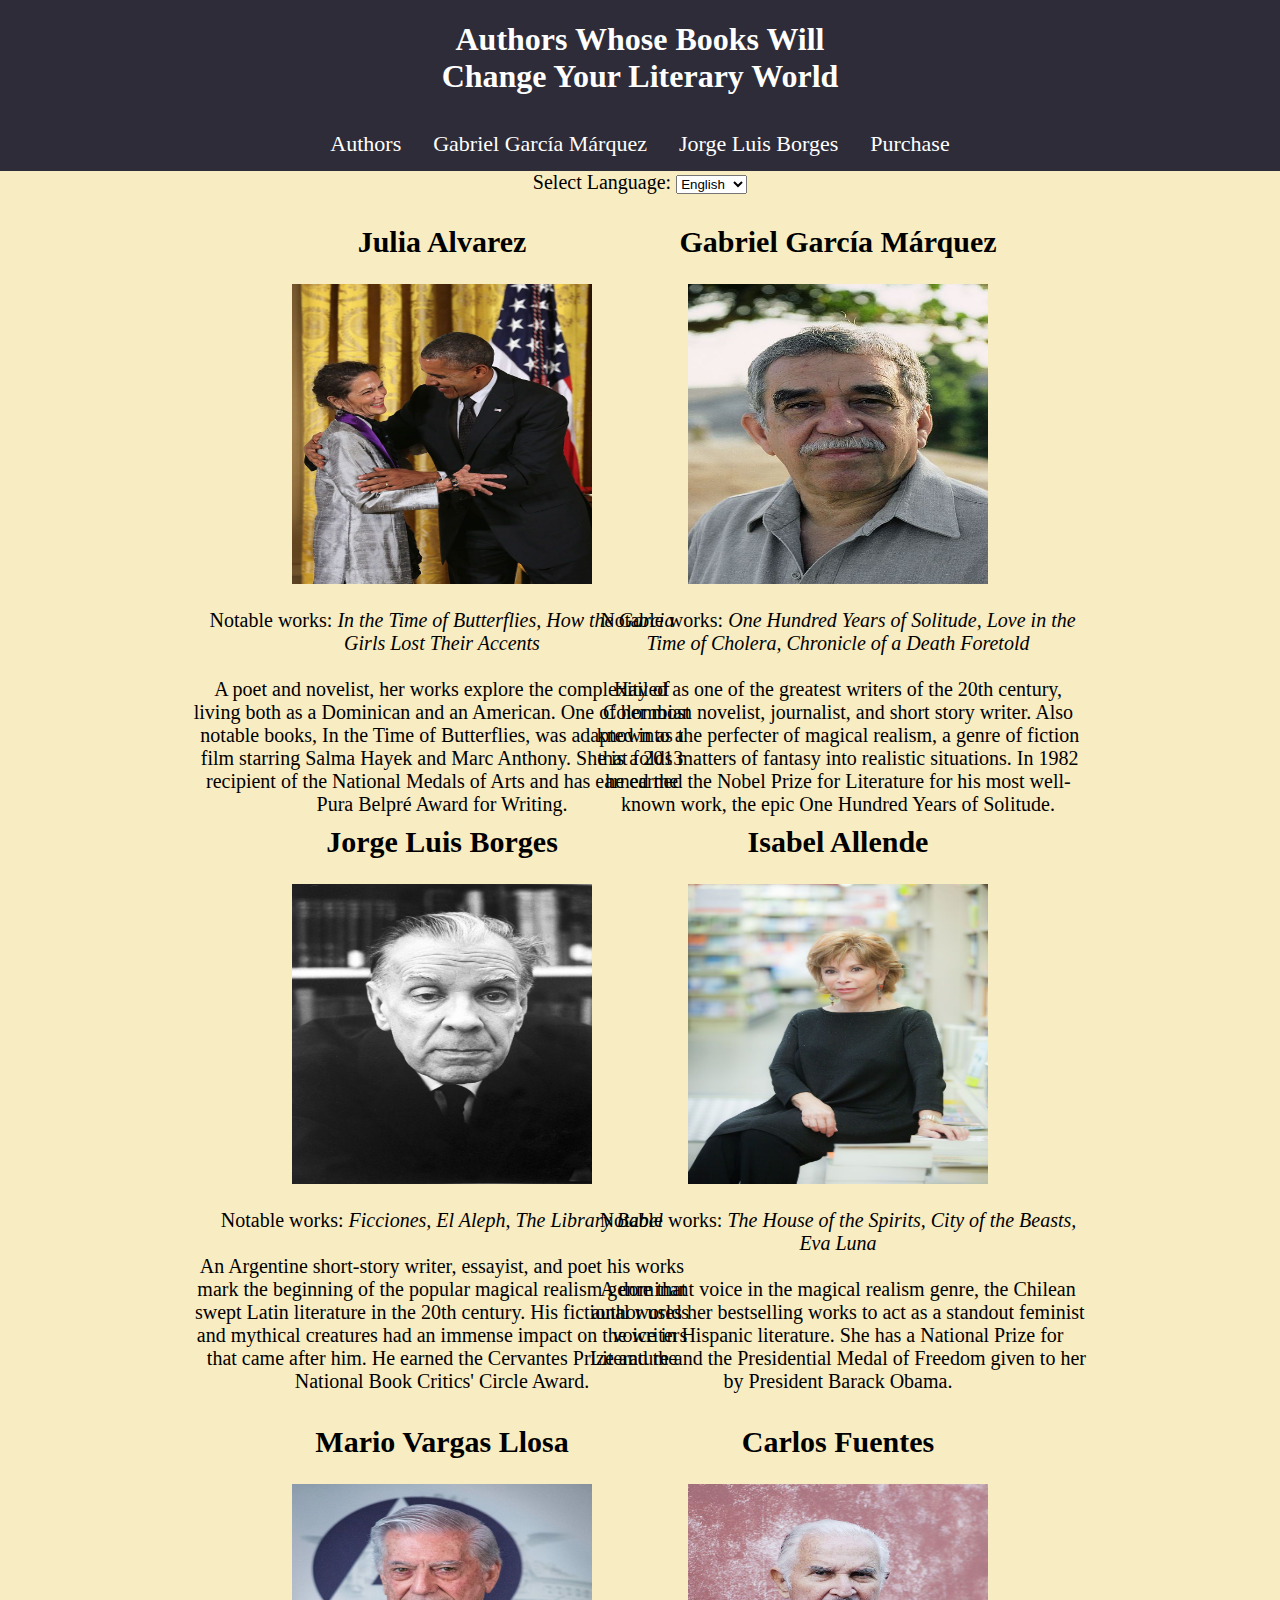
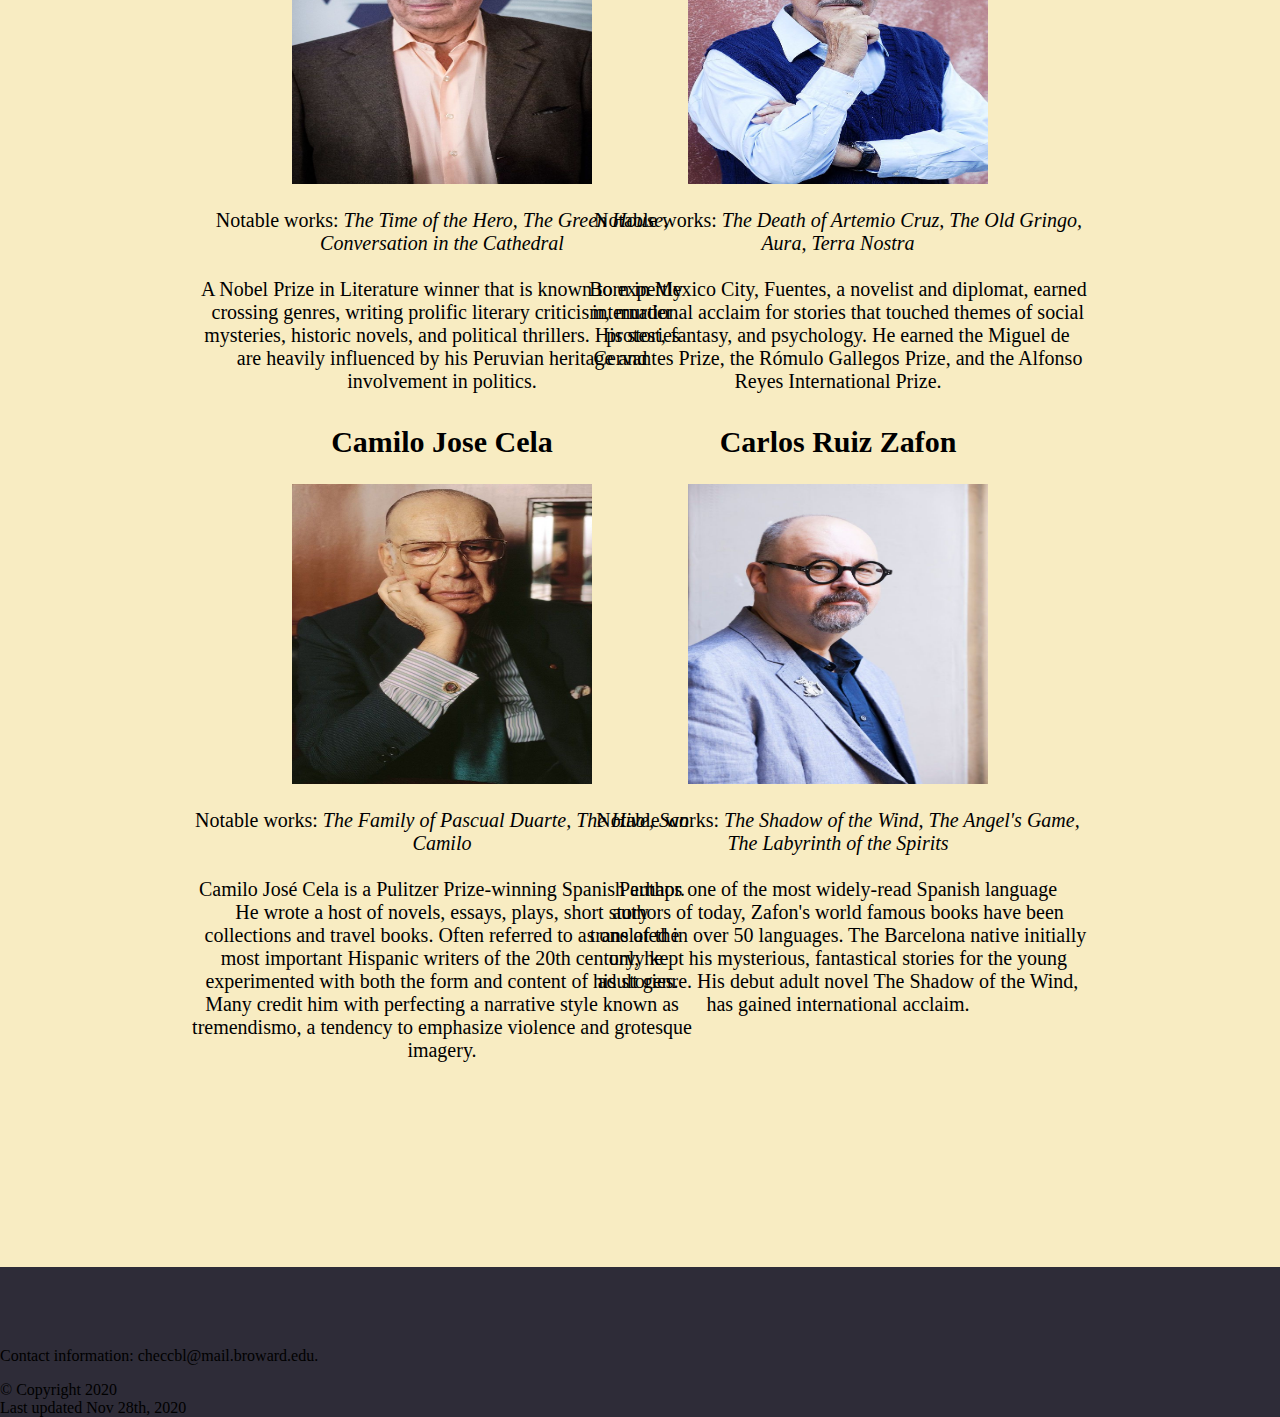
==== index.html @ 3d765da2 "adding files" ====
<!DOCTYPE html>
  <html lang="en">
    <head>
      <meta charset="UTF-8">
      <meta name="viewport" content="width=device-width, initial-scale=1.0">
      <meta http-equiv="X-UA-Compatible" content="ie=edge">
      <link rel="stylesheet" href="fansite.css">

      <!-- Bootstrap Intro     
    <meta charset="utf-8">
    <meta name="viewport" content="width=device-width, initial-scale=1">
    <link rel="stylesheet" href="https://maxcdn.bootstrapcdn.com/bootstrap/3.3.7/css/bootstrap.min.css">
    <script src="https://ajax.googleapis.com/ajax/libs/jquery/3.2.1/jquery.min.js"></script>
    <script src="https://maxcdn.bootstrapcdn.com/bootstrap/3.3.7/js/bootstrap.min.js"></script>
     End of Bootstrap Intro -->

    <!-- Check Marker-->
    <title>Spanish-Language Authors</title>
  </head>
  <body>
    <div class="mainTitle">
    
	    <div id="titlediv"><a href="index.html"><div id="innertitlediv"><h1>Authors Whose Books Will Change Your Literary World</h1></div></a></div>
    </div>
    <div id="tabs">
      <ul class="tab">
        <li class="active"><a href="index.html" class="tablinks">Authors</a></li>

        <li><a href="about.html" class="tablinks">Gabriel García Márquez</a></li>
        <li><a href="author.html" class="tablinks">Jorge Luis Borges</a></li>
        <li><a href="https://www.amazon.com/Best-Sellers-Books-Spanish-Portuguese-Literature/zgbs/books/10441" class="tablinks">Purchase</a></li>
      </ul>
    </div>
    <div class="mainBody">
<!-- Language Block -->  
<div id="lang">
  <form id="langform" align="center" onsubmit="return false">
      Select Language: 
      <select form="langform" id="lan" onchange="change()">
          <option value="1" selected>English</option>
          <option value="2">Spanish</option>
      </select>
  </form>
</div>
<!-- End lang -->

   
      <div id="Marquez">
	 <h2>Gabriel García Márquez</h2>
	 <img src="images/Gabriel_Garcia_Marquez.jpg"></img>
	 <p>Notable works: <i>One Hundred Years of Solitude, Love in the Time of Cholera, Chronicle of a Death Foretold </i><br><br>
    Hailed as one of the greatest writers of the 20th century, Colombian novelist, journalist, and short story writer. Also known as the perfecter of magical realism, a genre of fiction that folds matters of fantasy into realistic situations. In 1982 he earned the Nobel Prize for Literature for his most well-known work, the epic One Hundred Years of Solitude.</p>
      </div>
      <div id="Alvarez">
	 <h2>Julia Alvarez</h2>
	 <img src="images/Julia_Alvarez.jpg"></img>
	 <p>Notable works: <i>In the Time of Butterflies, How the Garcia Girls Lost Their Accents</i>
     <br><br>
    A poet and novelist, her works explore the complexity of living both as a Dominican and an American. One of her most notable books, In the Time of Butterflies, was adapted into a film starring Salma Hayek and Marc Anthony. She is a 2013 recipient of the National Medals of Arts and has earned the Pura Belpré Award for Writing.</p>
      </div>
      <div id="Allende">
	 <h2>Isabel Allende</h2>
	 <img src="images/Isabel_Allende.jpg"></img>
	 <p>Notable works: <i>The House of the Spirits, City of the Beasts, Eva Luna</i>
     <br><br>
    A dominant voice in the magical realism genre, the Chilean author uses her bestselling works to act as a standout feminist voice in Hispanic literature. She has a National Prize for Literature and the Presidential Medal of Freedom given to her by President Barack Obama.</p>
      </div>
      <div id="Borges">
	 <h2>Jorge Luis Borges</h2>
	 <img src="images/Jorge_Luis_Borges.jpg"></img>
	 <p>Notable works: <i>Ficciones, El Aleph, The Library Babel</i>
     <br><br>
    An Argentine short-story writer, essayist, and poet his works mark the beginning of the popular magical realism genre that swept Latin literature in the 20th century. His fictional worlds and mythical creatures had an immense impact on the writers that came after him. He earned the Cervantes Prize and the National Book Critics' Circle Award.</p>
      </div>
      <div id="Fuentes">
	 <h2>Carlos Fuentes</h2>
	 <img src="images/Carlos_Fuentes.jpg"></img>
	 <p>Notable works: <i>The Death of Artemio Cruz, The Old Gringo, Aura, Terra Nostra</i>
     <br><br>
    Born in Mexico City, Fuentes, a novelist and diplomat, earned international acclaim for stories that touched themes of social protest, fantasy, and psychology. He earned the Miguel de Cervantes Prize, the Rómulo Gallegos Prize, and the Alfonso Reyes International Prize.</p>
      </div>
      <div id="Llosa">
	 <h2>Mario Vargas Llosa</h2>
	 <img src="images/Mario_Vargas_Llosa.jpg"></img>
	 <p>Notable works: <i>The Time of the Hero, The Green House, Conversation in the Cathedral</i>
     <br><br>
    A Nobel Prize in Literature winner that is known to expertly crossing genres, writing prolific literary criticism, murder mysteries, historic novels, and political thrillers. His stories are heavily influenced by his Peruvian heritage and involvement in politics.
    </p>
      </div>
      <div id="Zafon">
	 <h2>Carlos Ruiz Zafon</h2>
	 <img src="images/Carlos_Ruiz_Zafon.jpg"></img>
	 <p>Notable works: <i>The Shadow of the Wind, The Angel's Game, The Labyrinth of the Spirits</i>
     <br><br>
    Perhaps one of the most widely-read Spanish language authors of today, Zafon's world famous books have been translated in over 50 languages. The Barcelona native initially only kept his mysterious, fantastical stories for the young adult genre. His debut adult novel The Shadow of the Wind, has gained international acclaim.</p>
      </div>
      <div id="Cela">
	 <h2>Camilo Jose Cela</h2>
	 <img src="images/Camilo_Jose_Cela.jpg"></img>
	 <p>Notable works: <i>The Family of Pascual Duarte, The Hive, San Camilo</i>
     <br><br>
    Camilo José Cela is a Pulitzer Prize-winning Spanish author. He wrote a host of novels, essays, plays, short story collections and travel books. Often referred to as one of the most important Hispanic writers of the 20th century, he experimented with both the form and content of his stories. Many credit him with perfecting a narrative style known as tremendismo, a tendency to emphasize violence and grotesque imagery.</p>
      </div>
      
    </div>
    <div class="copy-section">
		  <div class="container">
			  <div class="footer-top">
				  
			  </div>
		  </div>
	  </div>
     
     
      <footer>
        <a id="footer"></a>
        
        <!--A link to email for contact-->
        <p>Contact information: <a href="mailto:checcbl@mail.broward.edu">
        checcbl@mail.broward.edu</a>.</p>
        
        <!--This entity code will place a copyright symbol on the page-->
        &copy; Copyright 2020<br>
        Last updated Nov 28th, 2020
      </footer>
    </body>
  </html>
---- fansite.css ----
*{text-decoration: none;
}
html, body {
    padding: 0;
    margin: 0;
    /*height: 100%;
    width: 100%;*/
    background:#2e2c38;
    /*font-family: 'Nunito', sans-serif;*/
    font-family: 'Apple Chancery', cursive;
}


html {
    overflow-x: hidden;
}
a:link {
    text-decoration: none;
    color:inherit;
}

#innertitlediv {
    color: white;
    width: 400px;
    margin: 0 auto;
}
img {
    width: 300px;
    height: 300px;
}

#solitudeBook {
    width: 350px;
    height: 400px;
}
#inmortalBook {
    width: 350px;
    height: 400px;
}
#Marquez {
    position: absolute;
    right: 15%;
    top: 200px;
    width: 500px;
    height: 300px;
    text-align: center;
}
#Alvarez{
    position: absolute;
    top: 200px;
    left: 15%;
    width: 500px;
    height: 300px;
    text-align: center;
}
#Allende {
    position: absolute;
    top: 800px;
    right: 15%;
    width: 500px;
    height: 300px;
    text-align: center;
}
#Borges {
    position: absolute;
    top: 800px;
    left: 15%;
    width: 500px;
    height: 300px;
    text-align: center;
}
#Fuentes {
    position: absolute;
    right: 15%;
    top: 1400px;
    width: 500px;
    height: 300px;
    text-align: center;
}
#Llosa {
    position: absolute;
    top: 1400px;
    left: 15%;
    width: 500px;
    height: 300px;
    text-align: center;
}
#Zafon {
    position: absolute;
    right: 15%;
    top: 2000px;
    width: 500px;
    height: 300px;
    text-align: center;
}


#Cela {
    position: absolute;
    top: 2000px;
    left: 15%;
    width: 500px;
    height: 300px;
    text-align: center;
}

/*********************************/


.mainTitle{
    top:0px;
    width: 100%;
    height: 100px;
    color: white;
    display: table;
    text-align: center;
}
.mainBody{
    height: 2750px;
    width: 100%;
    background: #F8ECC2;
    background-size: 100% 1200px;
    font-size: 20px;
}
.authorbody, .aboutbody {
   background: #F8ECC2;
   height: 1650px;
   width: 100%;
   text-align: center;
}
#moreinfo {
    padding: 20px;
    font-size: 18px;
}
#kazuo {
    width: 600px;
    padding: 10px;
    margin: 0 auto;
    font-size: 20px;
}
#video {
    padding: 10px;
}
#titlediv {
    vertical-align: middle;
    display: table-cell;
}
#tabs {
   float:left;
   background-color: #2e2c38;
   color: white;
   width: 100%;
   overflow: hidden;
   position: relative;
}
ul.tab {
    clear:left;
    float:left;
    list-style-type: none;
    margin: 0;
    padding: 0;
    /*border: 1px solid #ccc;*/
    background-color: transparent;
    position:relative;
    left:50%;
    text-align:center;
}

/* Float the list items side by side */
ul.tab li {
   display:block;
   float:left;
   list-style:none;
   margin:0;
   padding:0;
   position:relative;
   right:50%;
}

/* Style the links inside the list items */
ul.tab li a {
    display: block;
    color: white;
    text-align: center;
    padding: 14px 16px;
    text-decoration: none;
    transition: 0.3s;
    font-size: 22px;
}

/* Change background color of links on hover */
ul.tab li a:hover {
    background-color: #F8ECC2;
    color: black;
}

/* Create an active/current tablink class */
ul.tab li a:focus, .active {
    background-color: lighter(60%);
}
.copy-section {
    font-family: 'Nunito', sans-serif;
    padding: 2em 0;
    background: #2e2c38;
    text-align: center;
}

.container {
  padding-right: 15px;
  padding-left: 15px;
  margin-right: auto;
  margin-left: auto;
}
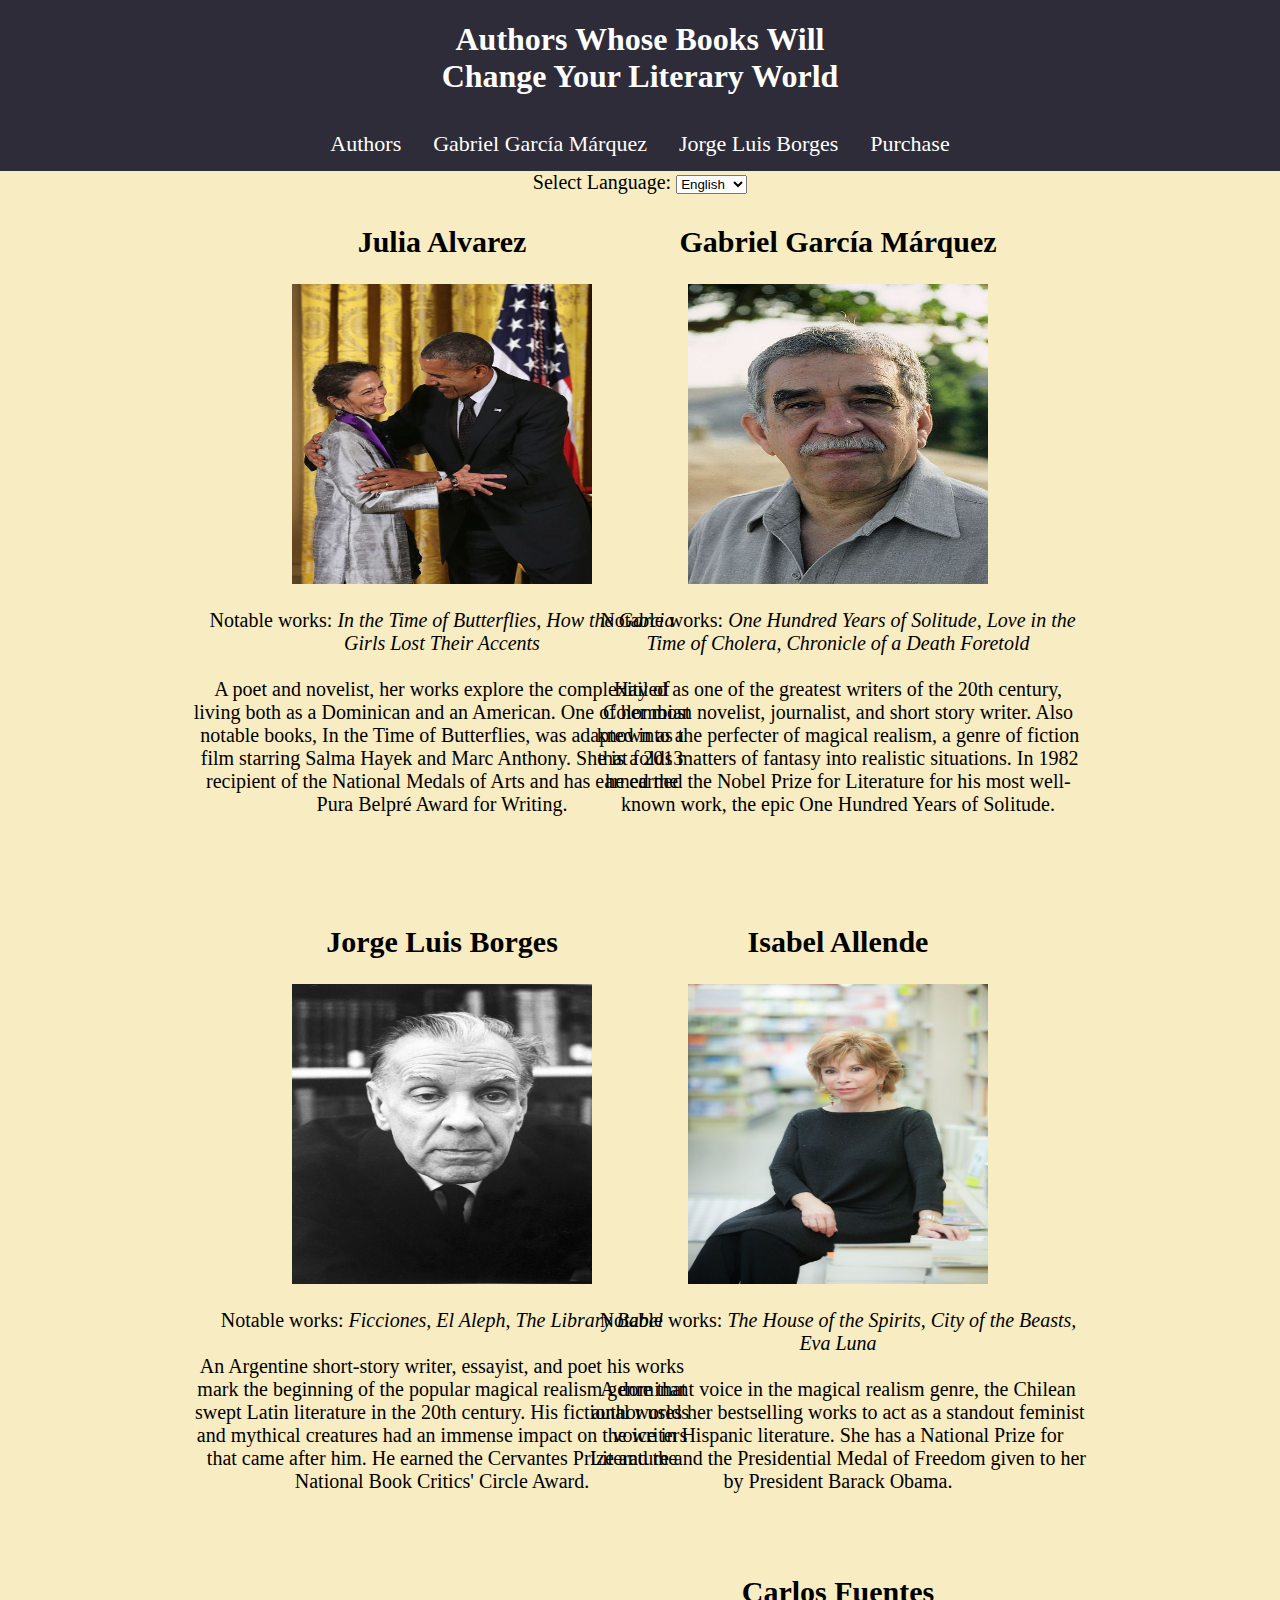
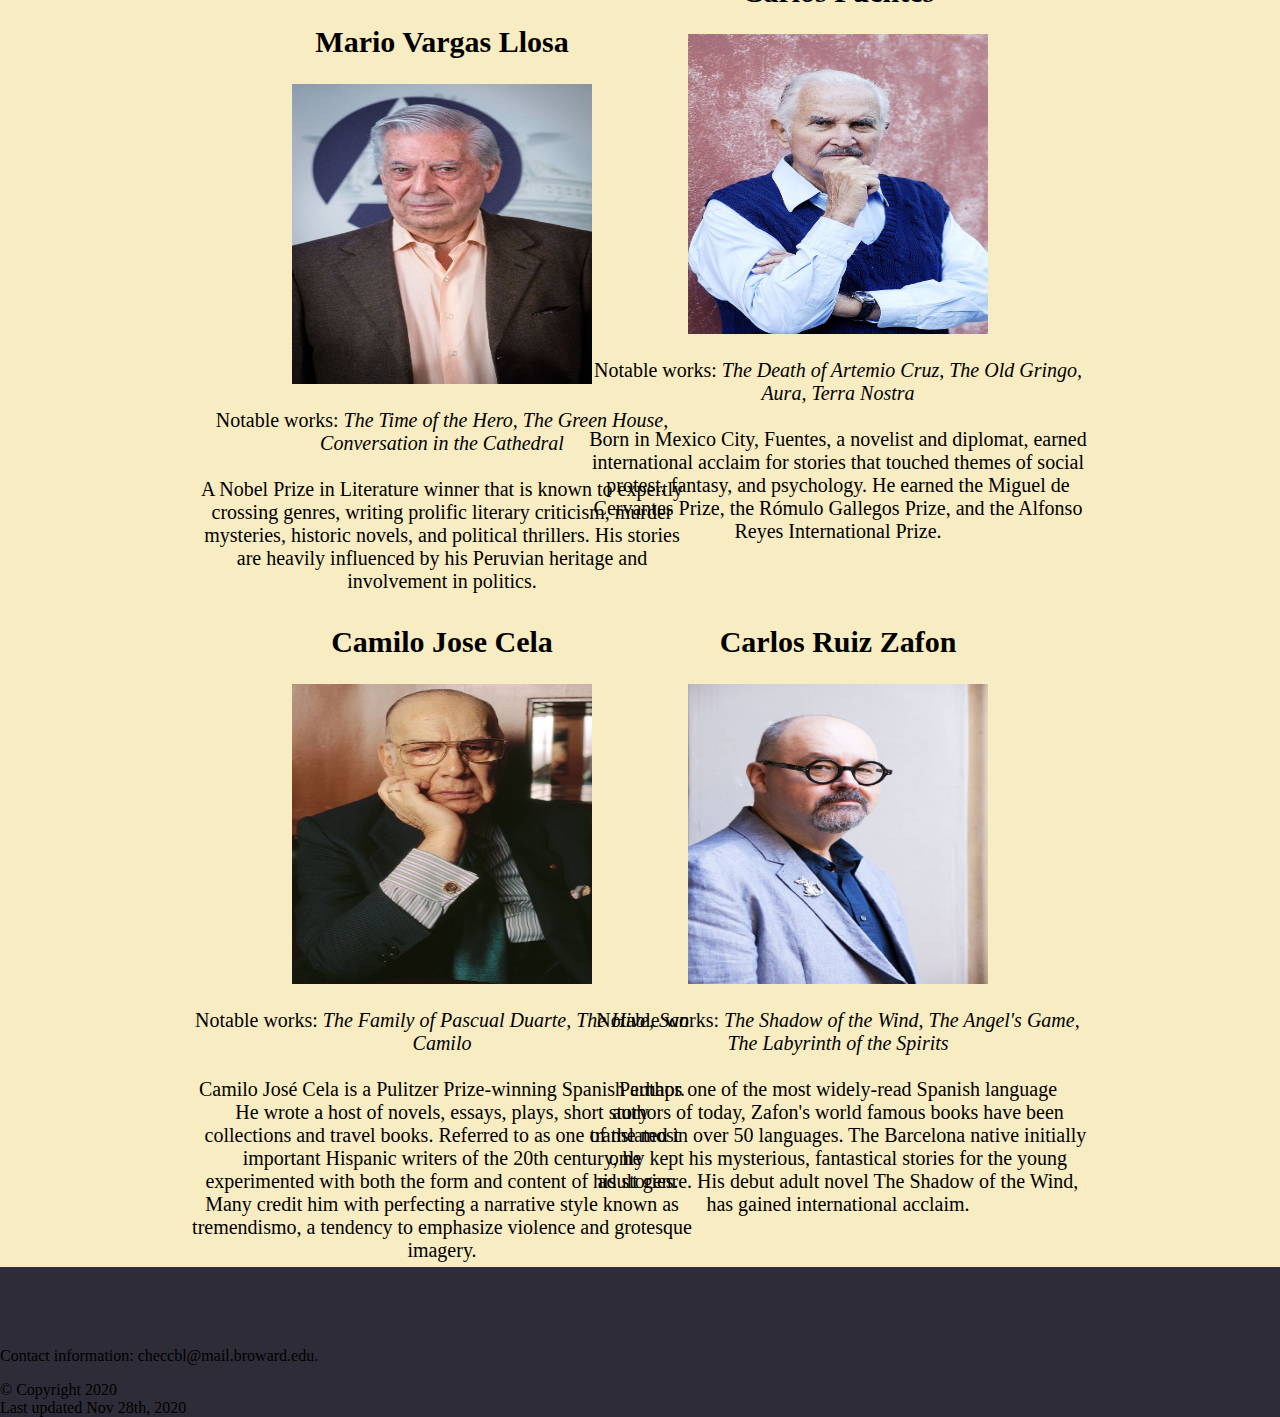
==== commit 0512c316: "edits" ====
--- a/index.html
+++ b/index.html
@@ -99,7 +99,7 @@
 	 <img src="images/Camilo_Jose_Cela.jpg"></img>
 	 <p>Notable works: <i>The Family of Pascual Duarte, The Hive, San Camilo</i>
      <br><br>
-    Camilo José Cela is a Pulitzer Prize-winning Spanish author. He wrote a host of novels, essays, plays, short story collections and travel books. Often referred to as one of the most important Hispanic writers of the 20th century, he experimented with both the form and content of his stories. Many credit him with perfecting a narrative style known as tremendismo, a tendency to emphasize violence and grotesque imagery.</p>
+    Camilo José Cela is a Pulitzer Prize-winning Spanish author. He wrote a host of novels, essays, plays, short story collections and travel books. Referred to as one of the most important Hispanic writers of the 20th century, he experimented with both the form and content of his stories. Many credit him with perfecting a narrative style known as tremendismo, a tendency to emphasize violence and grotesque imagery.</p>
       </div>
       
     </div>
--- a/fansite.css
+++ b/fansite.css
@@ -56,7 +56,7 @@
 }
 #Allende {
     position: absolute;
-    top: 800px;
+    top: 900px;
     right: 15%;
     width: 500px;
     height: 300px;
@@ -64,7 +64,7 @@
 }
 #Borges {
     position: absolute;
-    top: 800px;
+    top: 900px;
     left: 15%;
     width: 500px;
     height: 300px;
@@ -73,14 +73,14 @@
 #Fuentes {
     position: absolute;
     right: 15%;
-    top: 1400px;
+    top: 1550px;
     width: 500px;
     height: 300px;
     text-align: center;
 }
 #Llosa {
     position: absolute;
-    top: 1400px;
+    top: 1600px;
     left: 15%;
     width: 500px;
     height: 300px;
@@ -89,7 +89,7 @@
 #Zafon {
     position: absolute;
     right: 15%;
-    top: 2000px;
+    top: 2200px;
     width: 500px;
     height: 300px;
     text-align: center;
@@ -98,7 +98,7 @@
 
 #Cela {
     position: absolute;
-    top: 2000px;
+    top: 2200px;
     left: 15%;
     width: 500px;
     height: 300px;
@@ -137,7 +137,7 @@
     width: 600px;
     padding: 10px;
     margin: 0 auto;
-    font-size: 20px;
+    font-size: 18px;
 }
 #video {
     padding: 10px;
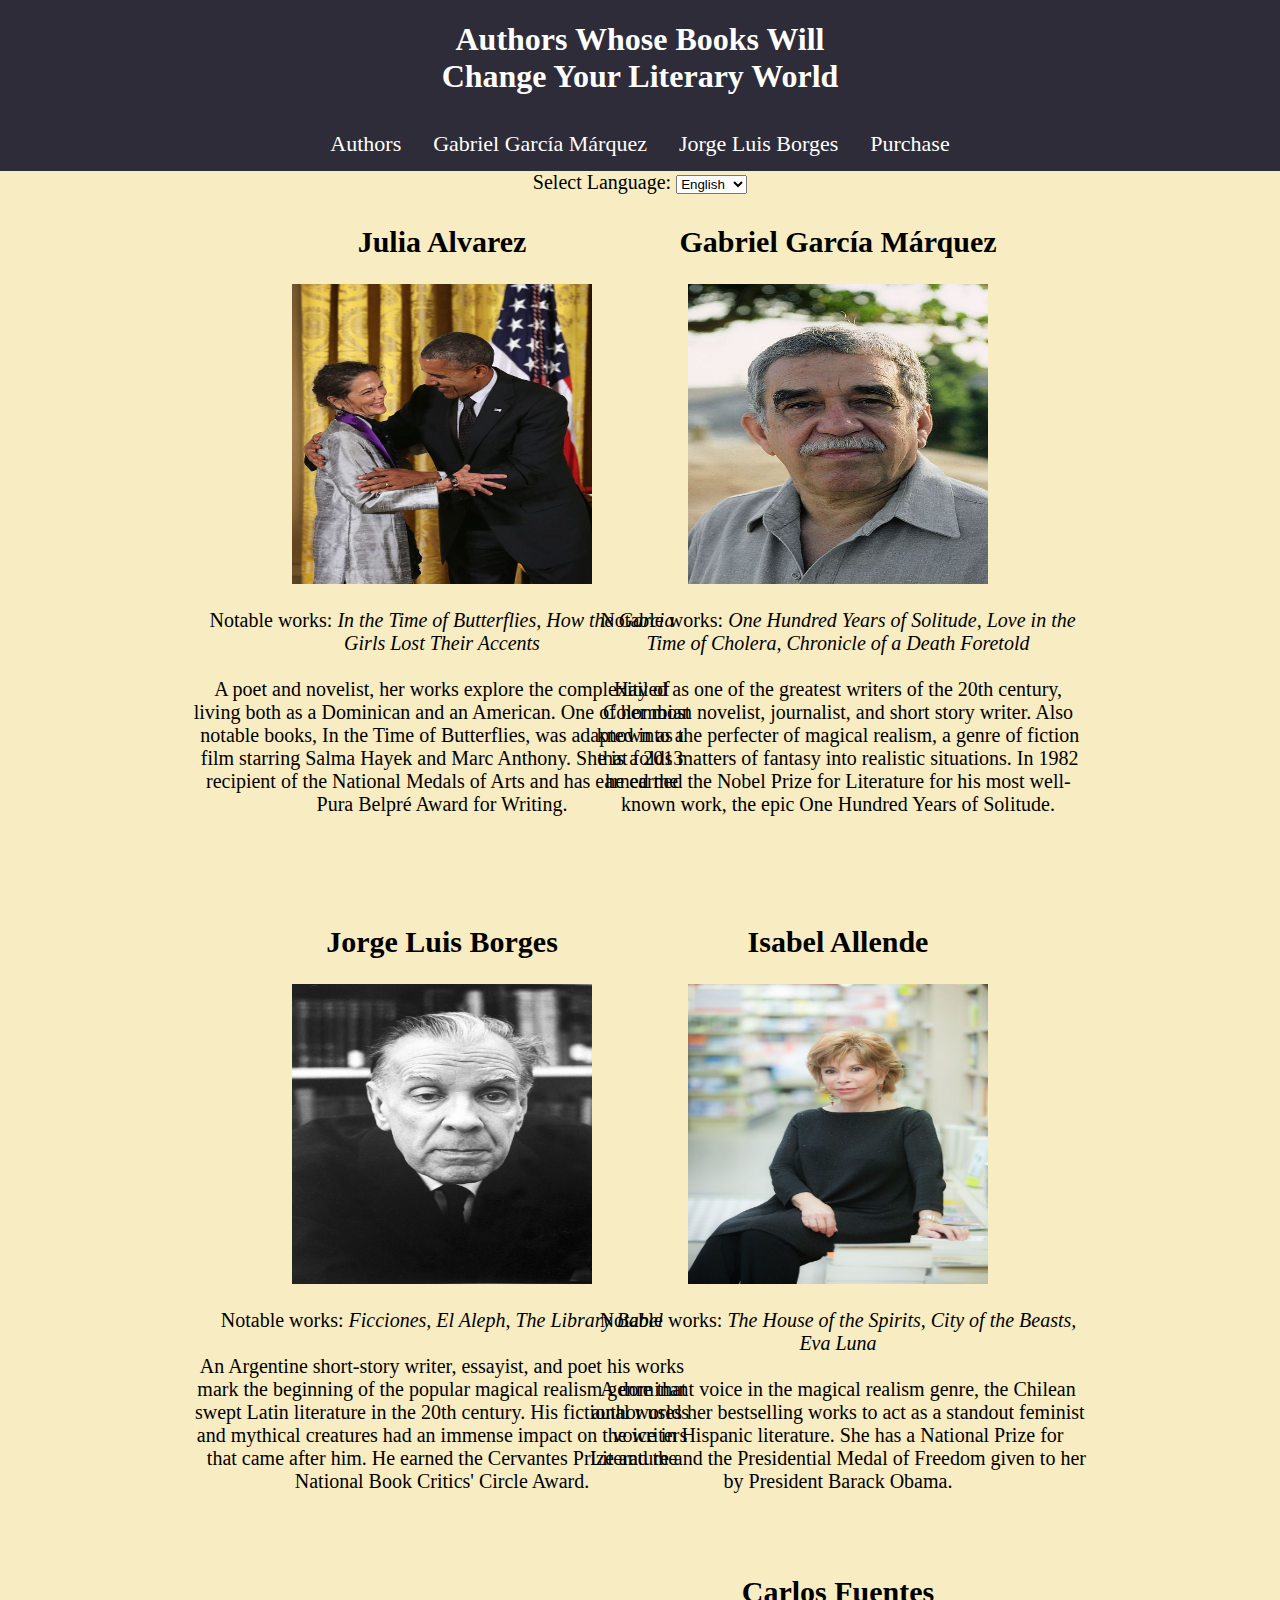
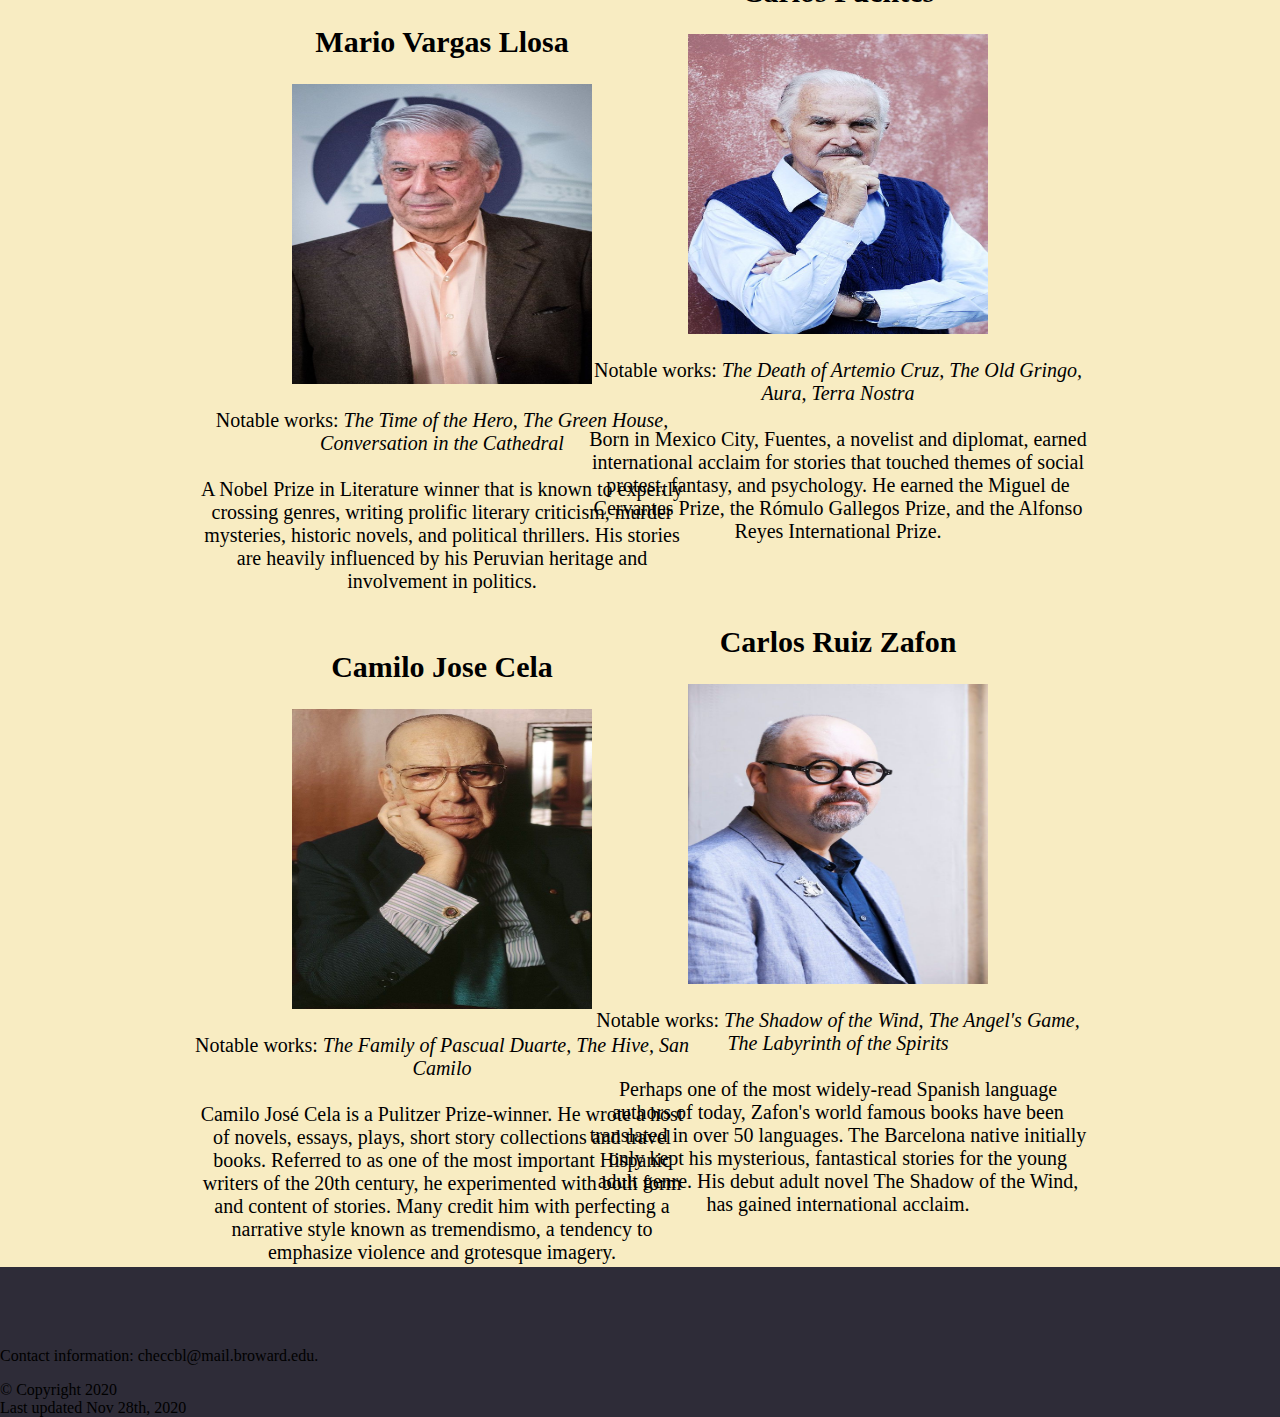
==== commit 2f76bf9a: "edits" ====
--- a/index.html
+++ b/index.html
@@ -99,7 +99,7 @@
 	 <img src="images/Camilo_Jose_Cela.jpg"></img>
 	 <p>Notable works: <i>The Family of Pascual Duarte, The Hive, San Camilo</i>
      <br><br>
-    Camilo José Cela is a Pulitzer Prize-winning Spanish author. He wrote a host of novels, essays, plays, short story collections and travel books. Referred to as one of the most important Hispanic writers of the 20th century, he experimented with both the form and content of his stories. Many credit him with perfecting a narrative style known as tremendismo, a tendency to emphasize violence and grotesque imagery.</p>
+    Camilo José Cela is a Pulitzer Prize-winner. He wrote a host of novels, essays, plays, short story collections and travel books. Referred to as one of the most important Hispanic writers of the 20th century, he experimented with both form and content of stories. Many credit him with perfecting a narrative style known as tremendismo, a tendency to emphasize violence and grotesque imagery.</p>
       </div>
       
     </div>
--- a/fansite.css
+++ b/fansite.css
@@ -98,7 +98,7 @@
 
 #Cela {
     position: absolute;
-    top: 2200px;
+    top: 2225px;
     left: 15%;
     width: 500px;
     height: 300px;
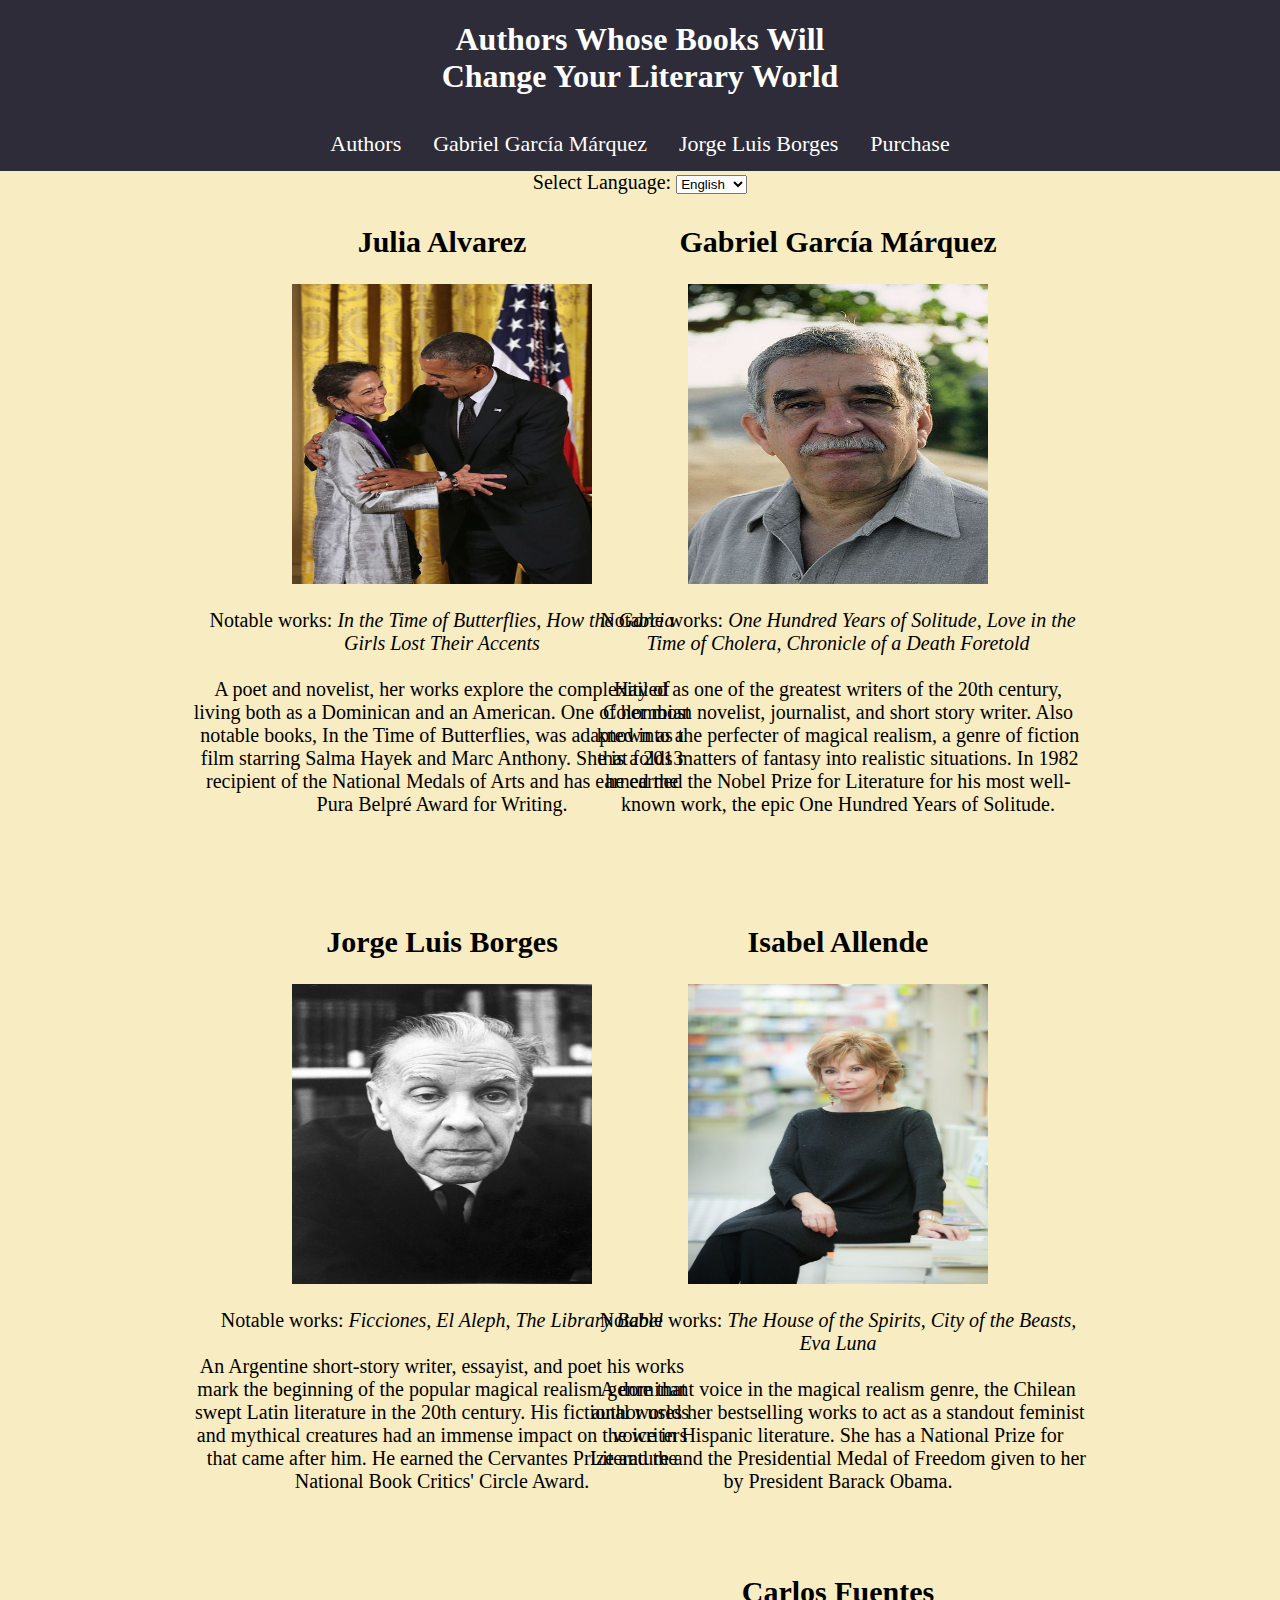
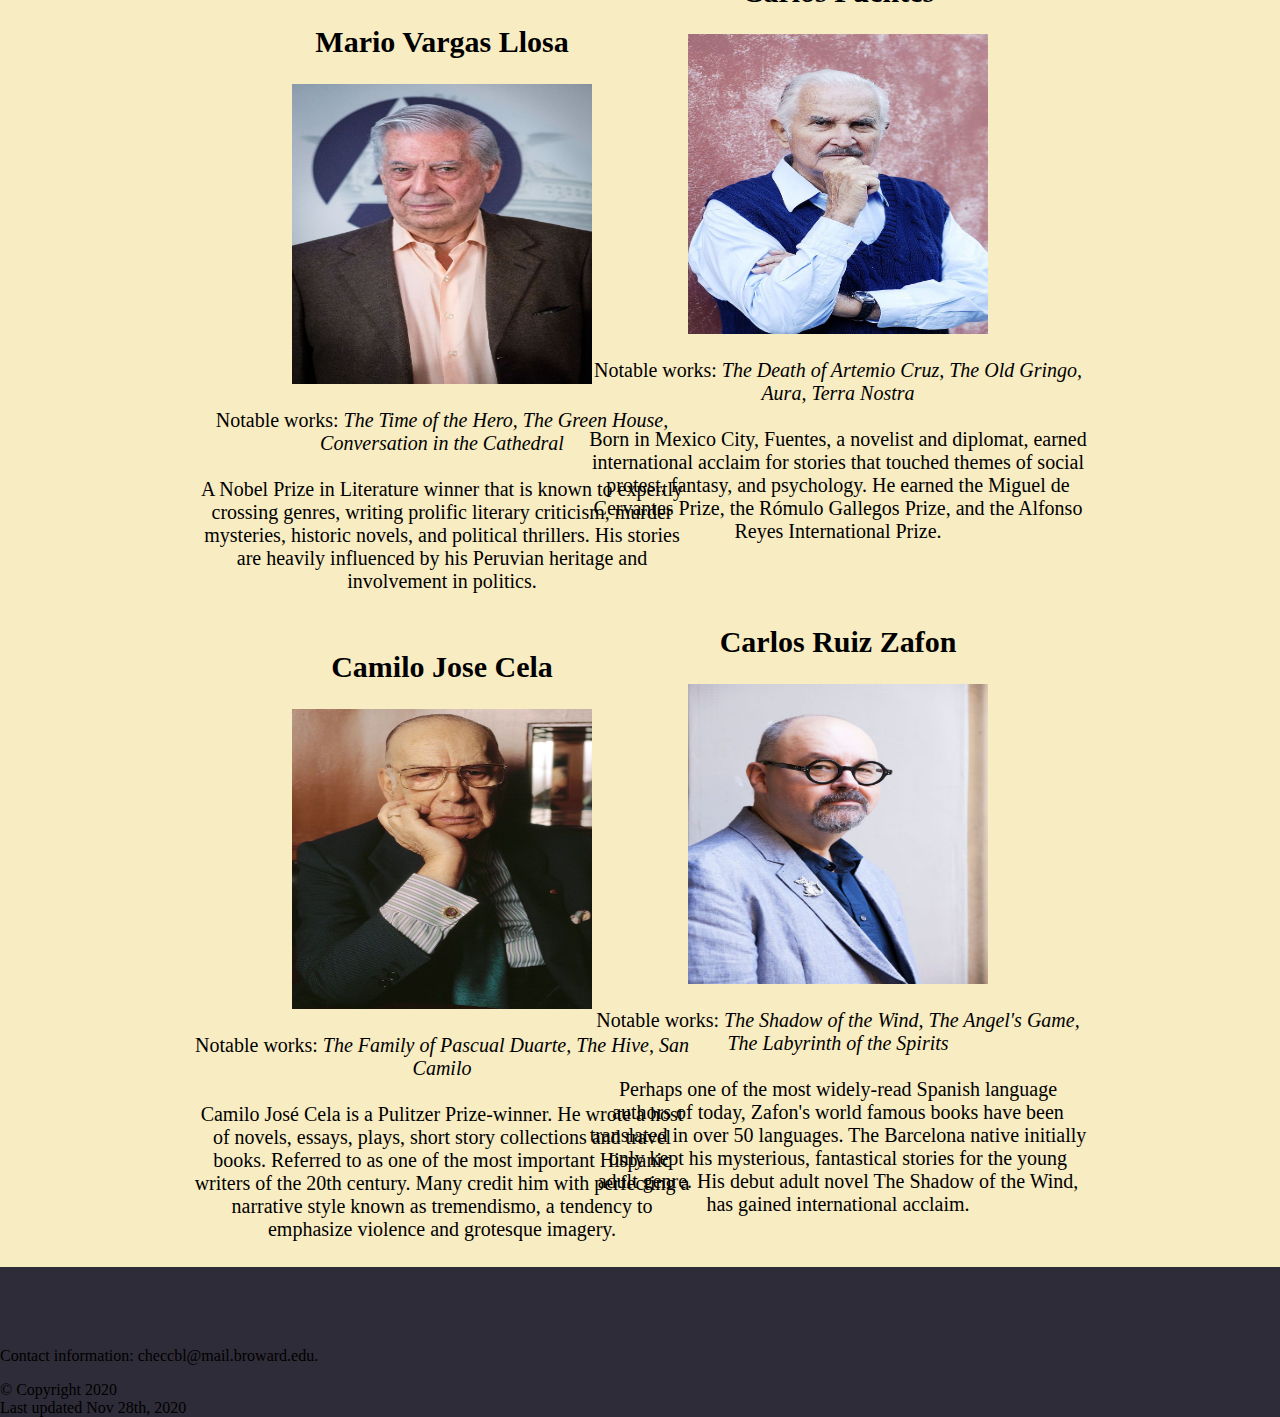
==== commit f26610ce: "edits" ====
--- a/index.html
+++ b/index.html
@@ -99,7 +99,7 @@
 	 <img src="images/Camilo_Jose_Cela.jpg"></img>
 	 <p>Notable works: <i>The Family of Pascual Duarte, The Hive, San Camilo</i>
      <br><br>
-    Camilo José Cela is a Pulitzer Prize-winner. He wrote a host of novels, essays, plays, short story collections and travel books. Referred to as one of the most important Hispanic writers of the 20th century, he experimented with both form and content of stories. Many credit him with perfecting a narrative style known as tremendismo, a tendency to emphasize violence and grotesque imagery.</p>
+    Camilo José Cela is a Pulitzer Prize-winner. He wrote a host of novels, essays, plays, short story collections and travel books. Referred to as one of the most important Hispanic writers of the 20th century. Many credit him with perfecting a narrative style known as tremendismo, a tendency to emphasize violence and grotesque imagery.</p>
       </div>
       
     </div>
--- a/fansite.css
+++ b/fansite.css
@@ -4,8 +4,8 @@
 html, body {
     padding: 0;
     margin: 0;
-    /*height: 100%;
-    width: 100%;*/
+    height: 100%;
+    width: 100%;
     background:#2e2c38;
     /*font-family: 'Nunito', sans-serif;*/
     font-family: 'Apple Chancery', cursive;
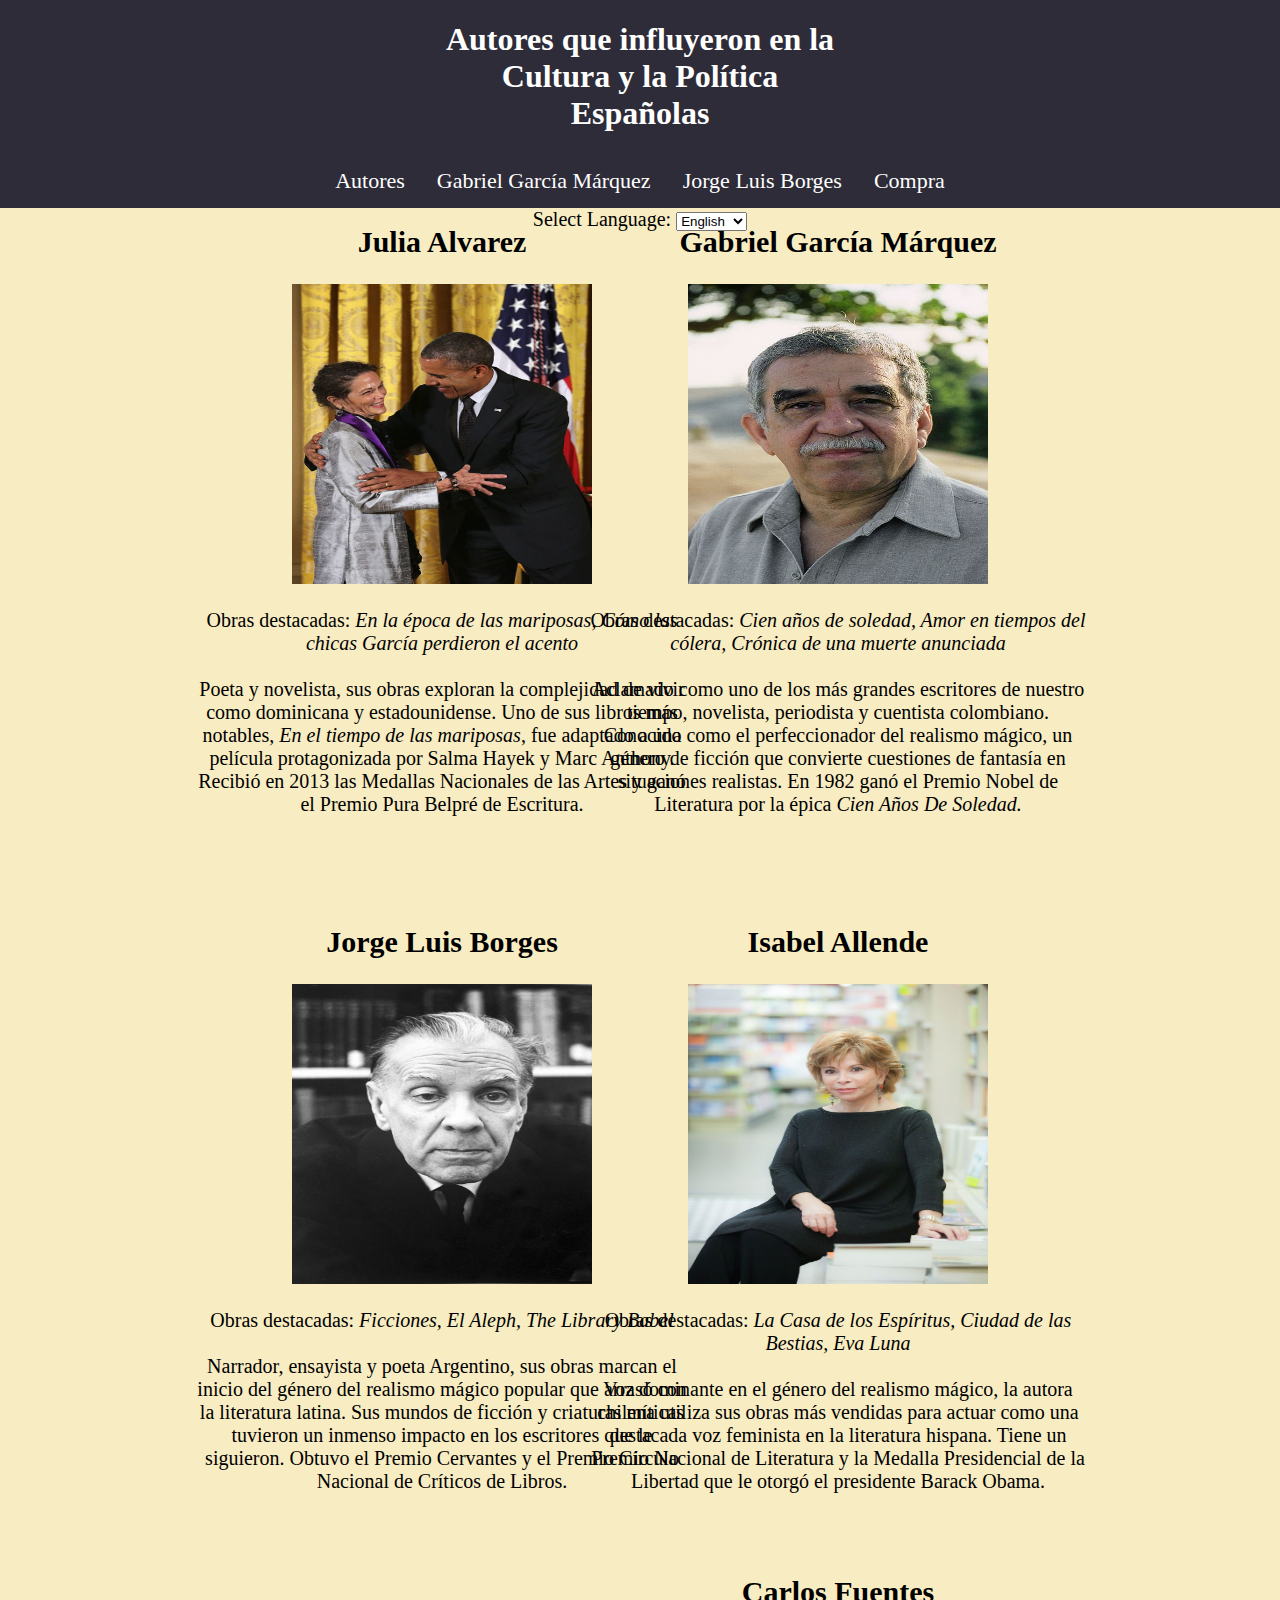
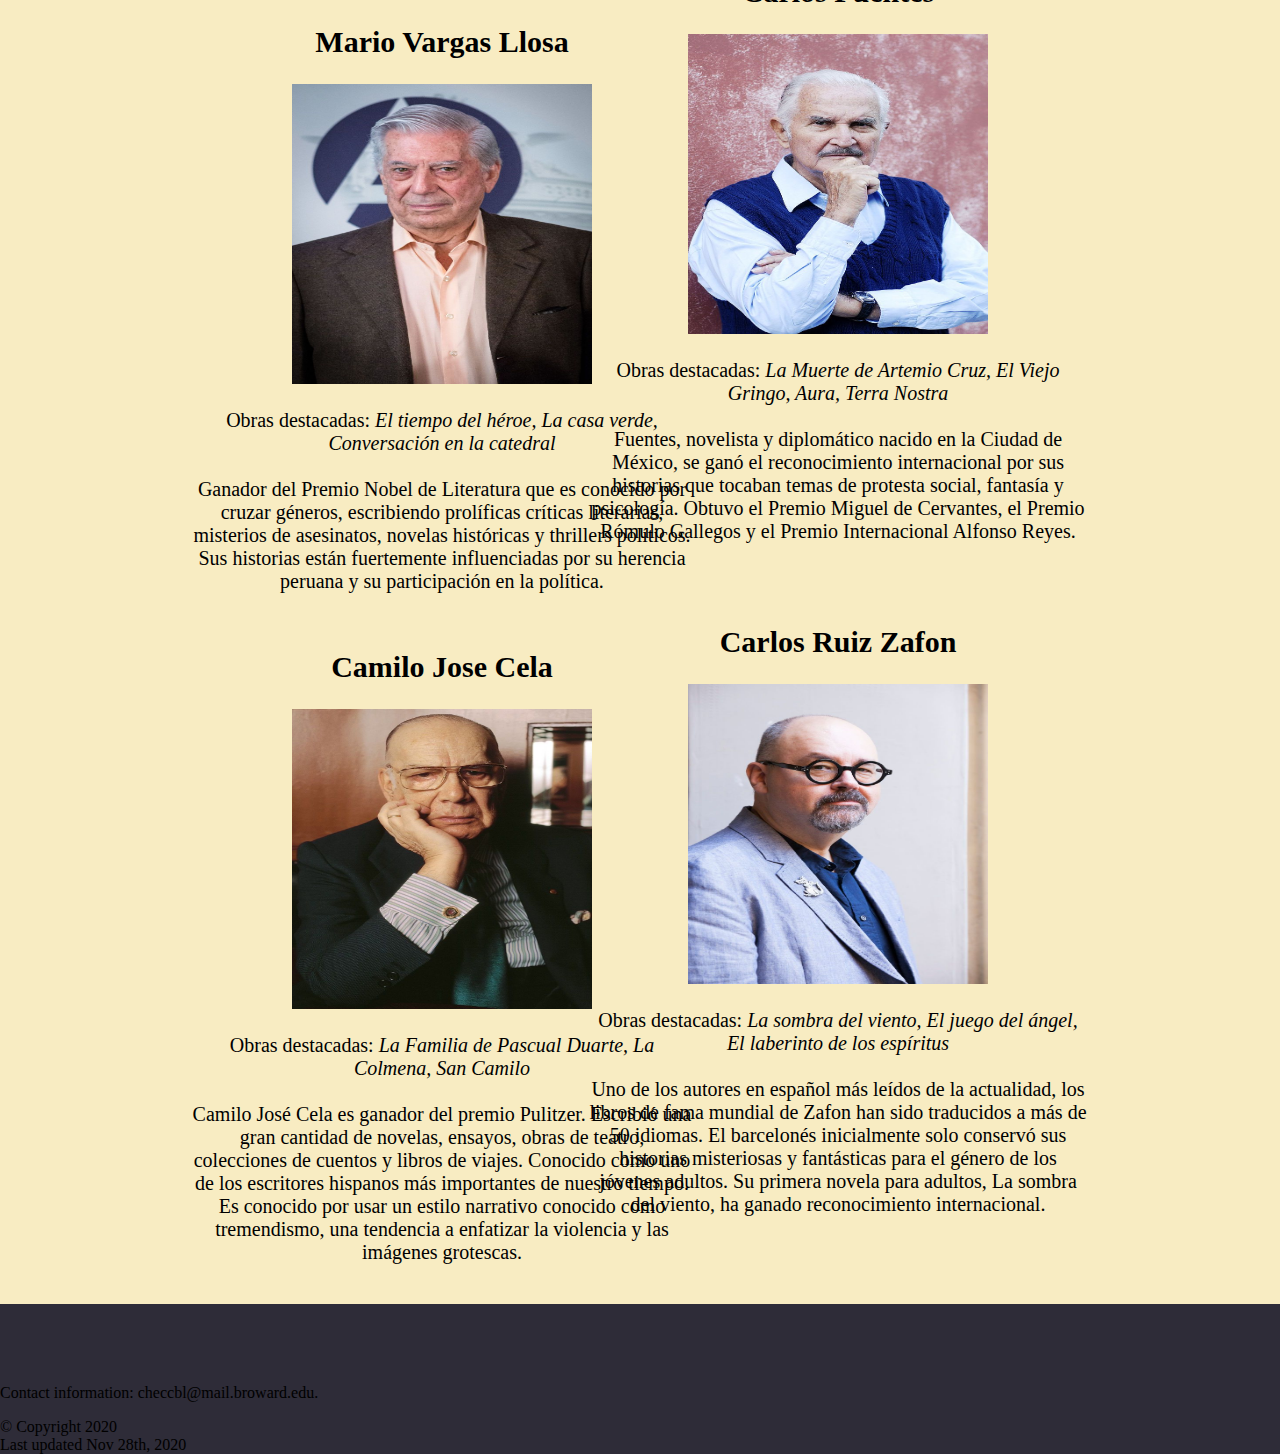
==== commit de6f5eb8: "En Espanol" ====
--- a/index.html
+++ b/index.html
@@ -15,20 +15,20 @@
      End of Bootstrap Intro -->
 
     <!-- Check Marker-->
-    <title>Spanish-Language Authors</title>
+    <title>Autores en Español</title>
   </head>
   <body>
     <div class="mainTitle">
     
-	    <div id="titlediv"><a href="index.html"><div id="innertitlediv"><h1>Authors Whose Books Will Change Your Literary World</h1></div></a></div>
+	    <div id="titlediv"><a href="index.html"><div id="innertitlediv"><h1>Autores que influyeron en la Cultura y la Política Españolas</h1></div></a></div>
     </div>
     <div id="tabs">
       <ul class="tab">
-        <li class="active"><a href="index.html" class="tablinks">Authors</a></li>
+        <li class="active"><a href="index.html" class="tablinks">Autores</a></li>
 
         <li><a href="about.html" class="tablinks">Gabriel García Márquez</a></li>
         <li><a href="author.html" class="tablinks">Jorge Luis Borges</a></li>
-        <li><a href="https://www.amazon.com/Best-Sellers-Books-Spanish-Portuguese-Literature/zgbs/books/10441" class="tablinks">Purchase</a></li>
+        <li><a href="https://www.amazon.com/Best-Sellers-Books-Spanish-Portuguese-Literature/zgbs/books/10441" class="tablinks">Compra</a></li>
       </ul>
     </div>
     <div class="mainBody">
@@ -48,67 +48,68 @@
       <div id="Marquez">
 	 <h2>Gabriel García Márquez</h2>
 	 <img src="images/Gabriel_Garcia_Marquez.jpg"></img>
-	 <p>Notable works: <i>One Hundred Years of Solitude, Love in the Time of Cholera, Chronicle of a Death Foretold </i><br><br>
-    Hailed as one of the greatest writers of the 20th century, Colombian novelist, journalist, and short story writer. Also known as the perfecter of magical realism, a genre of fiction that folds matters of fantasy into realistic situations. In 1982 he earned the Nobel Prize for Literature for his most well-known work, the epic One Hundred Years of Solitude.</p>
+   <p>Obras destacadas: <i>Cien años de soledad, Amor en tiempos del cólera, Crónica de una muerte anunciada </i>
+    <br><br>
+    Aclamado como uno de los más grandes escritores de nuestro tiempo, novelista, periodista y cuentista colombiano. Conocido como el perfeccionador del realismo mágico, un género de ficción que convierte cuestiones de fantasía en situaciones realistas. En 1982 ganó el Premio Nobel de Literatura por la épica <i>Cien Años De Soledad.</i></p>
       </div>
       <div id="Alvarez">
 	 <h2>Julia Alvarez</h2>
 	 <img src="images/Julia_Alvarez.jpg"></img>
-	 <p>Notable works: <i>In the Time of Butterflies, How the Garcia Girls Lost Their Accents</i>
+	 <p>Obras destacadas: <i>En la época de las mariposas, Cómo las chicas García perdieron el acento</i>
      <br><br>
-    A poet and novelist, her works explore the complexity of living both as a Dominican and an American. One of her most notable books, In the Time of Butterflies, was adapted into a film starring Salma Hayek and Marc Anthony. She is a 2013 recipient of the National Medals of Arts and has earned the Pura Belpré Award for Writing.</p>
+     Poeta y novelista, sus obras exploran la complejidad de vivir como dominicana y estadounidense. Uno de sus libros más notables, <i>En el tiempo de las mariposas</i>, fue adaptado a una película protagonizada por Salma Hayek y Marc Anthony. Recibió en 2013 las Medallas Nacionales de las Artes y ganó el Premio Pura Belpré de Escritura.</p>
       </div>
       <div id="Allende">
 	 <h2>Isabel Allende</h2>
 	 <img src="images/Isabel_Allende.jpg"></img>
-	 <p>Notable works: <i>The House of the Spirits, City of the Beasts, Eva Luna</i>
+	 <p>Obras destacadas: <i>La Casa de los Espíritus, Ciudad de las Bestias, Eva Luna</i>
      <br><br>
-    A dominant voice in the magical realism genre, the Chilean author uses her bestselling works to act as a standout feminist voice in Hispanic literature. She has a National Prize for Literature and the Presidential Medal of Freedom given to her by President Barack Obama.</p>
+     Voz dominante en el género del realismo mágico, la autora chilena utiliza sus obras más vendidas para actuar como una destacada voz feminista en la literatura hispana. Tiene un Premio Nacional de Literatura y la Medalla Presidencial de la Libertad que le otorgó el presidente Barack Obama.</p>
       </div>
       <div id="Borges">
 	 <h2>Jorge Luis Borges</h2>
 	 <img src="images/Jorge_Luis_Borges.jpg"></img>
-	 <p>Notable works: <i>Ficciones, El Aleph, The Library Babel</i>
+	 <p>Obras destacadas: <i>Ficciones, El Aleph, The Library Babel</i>
      <br><br>
-    An Argentine short-story writer, essayist, and poet his works mark the beginning of the popular magical realism genre that swept Latin literature in the 20th century. His fictional worlds and mythical creatures had an immense impact on the writers that came after him. He earned the Cervantes Prize and the National Book Critics' Circle Award.</p>
+     Narrador, ensayista y poeta Argentino, sus obras marcan el inicio del género del realismo mágico popular que arrasó con la literatura latina. Sus mundos de ficción y criaturas míticas tuvieron un inmenso impacto en los escritores que le siguieron. Obtuvo el Premio Cervantes y el Premio Círculo Nacional de Críticos de Libros.</p>
       </div>
       <div id="Fuentes">
 	 <h2>Carlos Fuentes</h2>
 	 <img src="images/Carlos_Fuentes.jpg"></img>
-	 <p>Notable works: <i>The Death of Artemio Cruz, The Old Gringo, Aura, Terra Nostra</i>
+	 <p>Obras destacadas: <i>La Muerte de Artemio Cruz, El Viejo Gringo, Aura, Terra Nostra</i>
      <br><br>
-    Born in Mexico City, Fuentes, a novelist and diplomat, earned international acclaim for stories that touched themes of social protest, fantasy, and psychology. He earned the Miguel de Cervantes Prize, the Rómulo Gallegos Prize, and the Alfonso Reyes International Prize.</p>
+     Fuentes, novelista y diplomático nacido en la Ciudad de México, se ganó el reconocimiento internacional por sus historias que tocaban temas de protesta social, fantasía y psicología. Obtuvo el Premio Miguel de Cervantes, el Premio Rómulo Gallegos y el Premio Internacional Alfonso Reyes.</p>
       </div>
       <div id="Llosa">
 	 <h2>Mario Vargas Llosa</h2>
 	 <img src="images/Mario_Vargas_Llosa.jpg"></img>
-	 <p>Notable works: <i>The Time of the Hero, The Green House, Conversation in the Cathedral</i>
+	 <p>Obras destacadas: <i>El tiempo del héroe, La casa verde, Conversación en la catedral</i>
      <br><br>
-    A Nobel Prize in Literature winner that is known to expertly crossing genres, writing prolific literary criticism, murder mysteries, historic novels, and political thrillers. His stories are heavily influenced by his Peruvian heritage and involvement in politics.
+     Ganador del Premio Nobel de Literatura que es conocido por cruzar géneros, escribiendo prolíficas críticas literarias, misterios de asesinatos, novelas históricas y thrillers políticos. Sus historias están fuertemente influenciadas por su herencia peruana y su participación en la política.
     </p>
       </div>
       <div id="Zafon">
 	 <h2>Carlos Ruiz Zafon</h2>
 	 <img src="images/Carlos_Ruiz_Zafon.jpg"></img>
-	 <p>Notable works: <i>The Shadow of the Wind, The Angel's Game, The Labyrinth of the Spirits</i>
+	 <p>Obras destacadas: <i>La sombra del viento, El juego del ángel, El laberinto de los espíritus</i>
      <br><br>
-    Perhaps one of the most widely-read Spanish language authors of today, Zafon's world famous books have been translated in over 50 languages. The Barcelona native initially only kept his mysterious, fantastical stories for the young adult genre. His debut adult novel The Shadow of the Wind, has gained international acclaim.</p>
+     Uno de los autores en español más leídos de la actualidad, los libros de fama mundial de Zafon han sido traducidos a más de 50 idiomas. El barcelonés inicialmente solo conservó sus historias misteriosas y fantásticas para el género de los jóvenes adultos. Su primera novela para adultos, La sombra del viento, ha ganado reconocimiento internacional.</p>
       </div>
       <div id="Cela">
 	 <h2>Camilo Jose Cela</h2>
 	 <img src="images/Camilo_Jose_Cela.jpg"></img>
-	 <p>Notable works: <i>The Family of Pascual Duarte, The Hive, San Camilo</i>
+	 <p>Obras destacadas: <i>La Familia de Pascual Duarte, La Colmena, San Camilo</i>
      <br><br>
-    Camilo José Cela is a Pulitzer Prize-winner. He wrote a host of novels, essays, plays, short story collections and travel books. Referred to as one of the most important Hispanic writers of the 20th century. Many credit him with perfecting a narrative style known as tremendismo, a tendency to emphasize violence and grotesque imagery.</p>
+     Camilo José Cela es ganador del premio Pulitzer. Escribió una gran cantidad de novelas, ensayos, obras de teatro, colecciones de cuentos y libros de viajes. Conocido como uno de los escritores hispanos más importantes de nuestro tiempo. Es conocido por usar un estilo narrativo conocido como tremendismo, una tendencia a enfatizar la violencia y las imágenes grotescas.</p>
       </div>
       
     </div>
     <div class="copy-section">
-		  <div class="container">
+		  
 			  <div class="footer-top">
 				  
 			  </div>
-		  </div>
+		 
 	  </div>
      
      
--- a/fansite.css
+++ b/fansite.css
@@ -206,9 +206,4 @@
     text-align: center;
 }
 
-.container {
-  padding-right: 15px;
-  padding-left: 15px;
-  margin-right: auto;
-  margin-left: auto;
-}
+
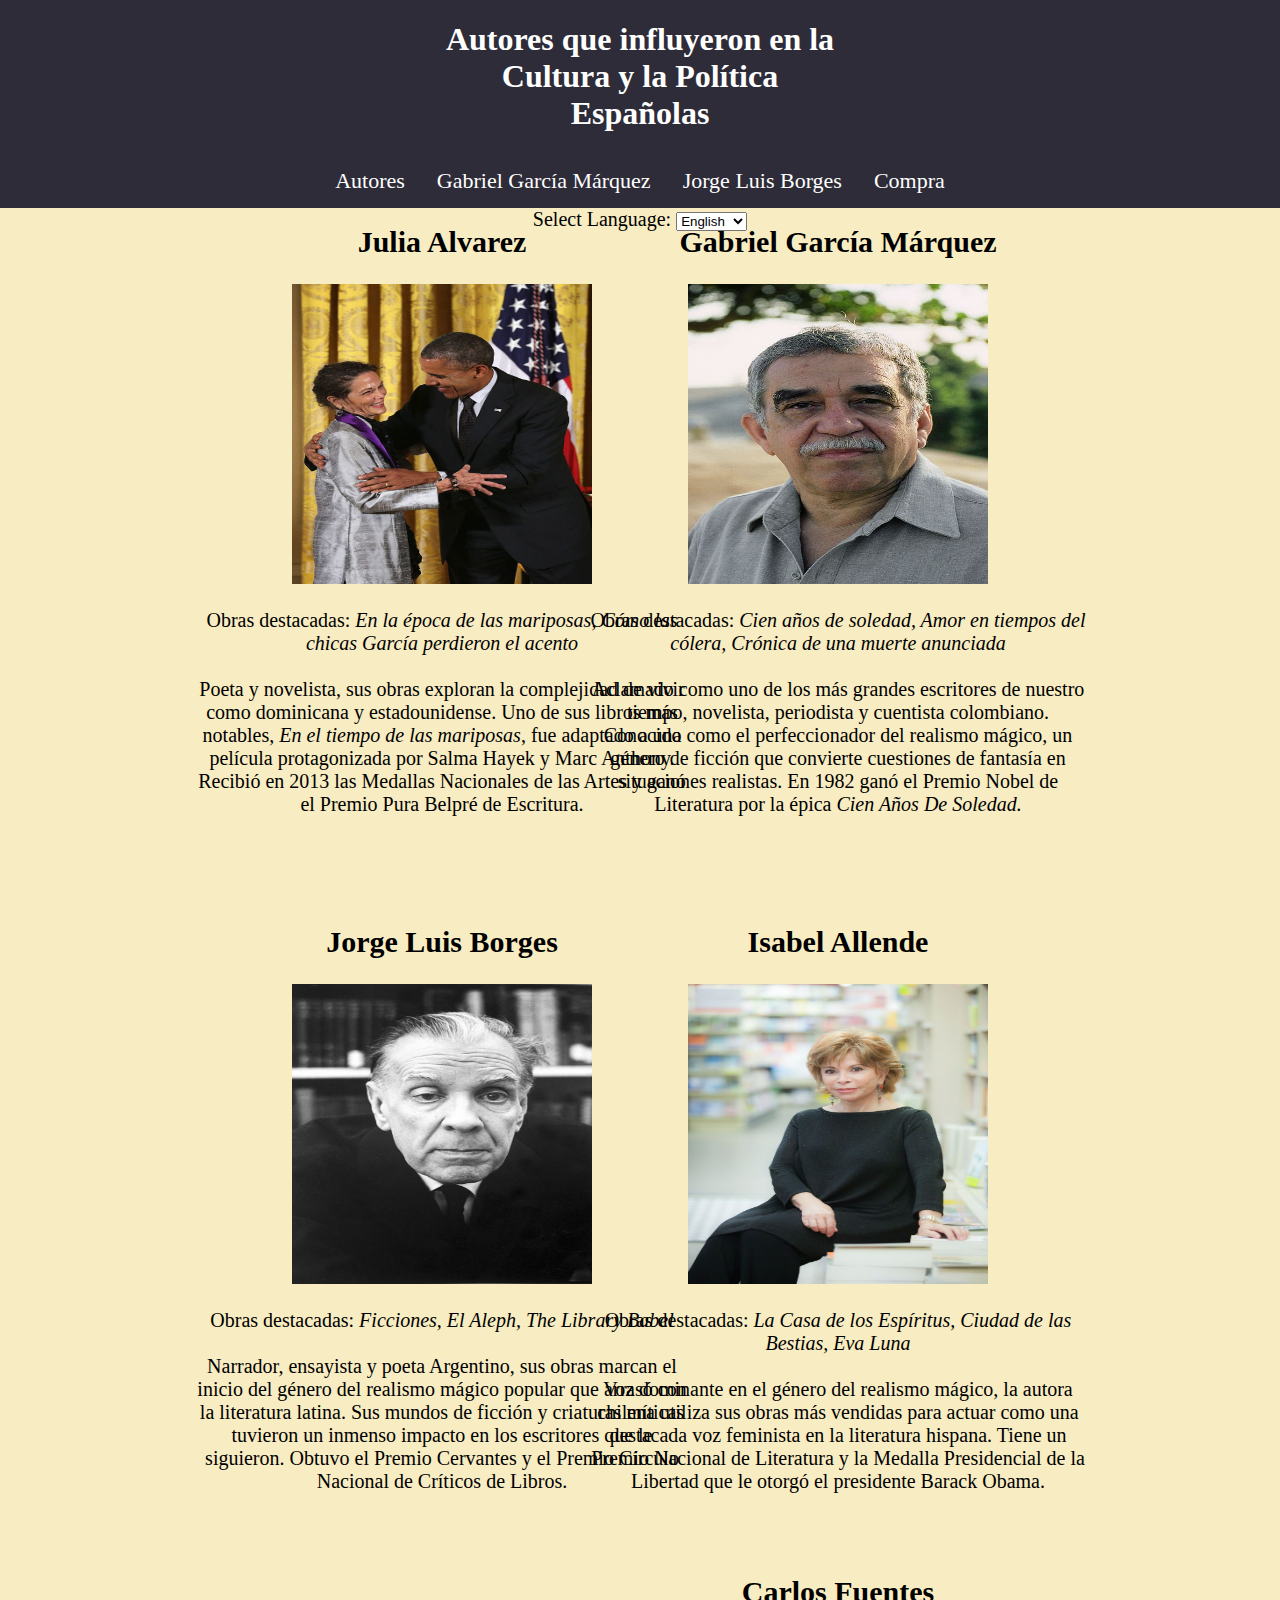
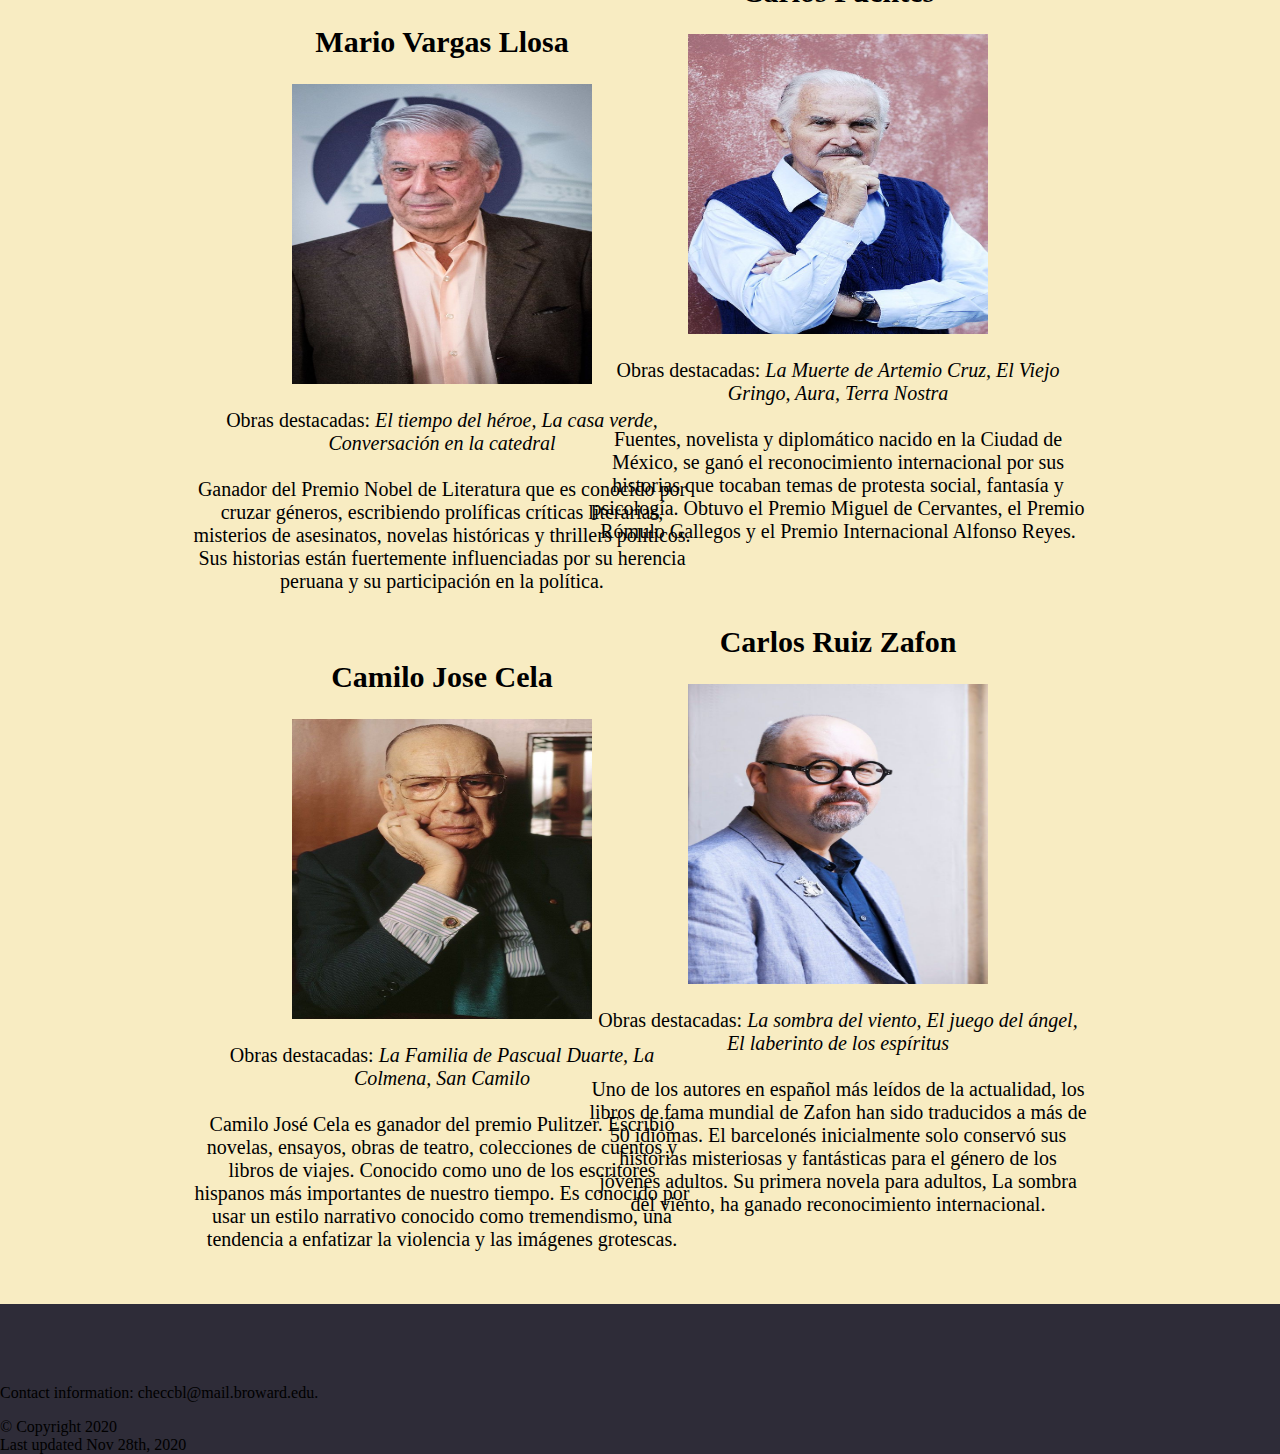
==== commit f4ab5bae: "edits" ====
--- a/index.html
+++ b/index.html
@@ -100,7 +100,7 @@
 	 <img src="images/Camilo_Jose_Cela.jpg"></img>
 	 <p>Obras destacadas: <i>La Familia de Pascual Duarte, La Colmena, San Camilo</i>
      <br><br>
-     Camilo José Cela es ganador del premio Pulitzer. Escribió una gran cantidad de novelas, ensayos, obras de teatro, colecciones de cuentos y libros de viajes. Conocido como uno de los escritores hispanos más importantes de nuestro tiempo. Es conocido por usar un estilo narrativo conocido como tremendismo, una tendencia a enfatizar la violencia y las imágenes grotescas.</p>
+     Camilo José Cela es ganador del premio Pulitzer. Escribió novelas, ensayos, obras de teatro, colecciones de cuentos y libros de viajes. Conocido como uno de los escritores hispanos más importantes de nuestro tiempo. Es conocido por usar un estilo narrativo conocido como tremendismo, una tendencia a enfatizar la violencia y las imágenes grotescas.</p>
       </div>
       
     </div>
--- a/fansite.css
+++ b/fansite.css
@@ -98,7 +98,7 @@
 
 #Cela {
     position: absolute;
-    top: 2225px;
+    top: 2235px;
     left: 15%;
     width: 500px;
     height: 300px;
